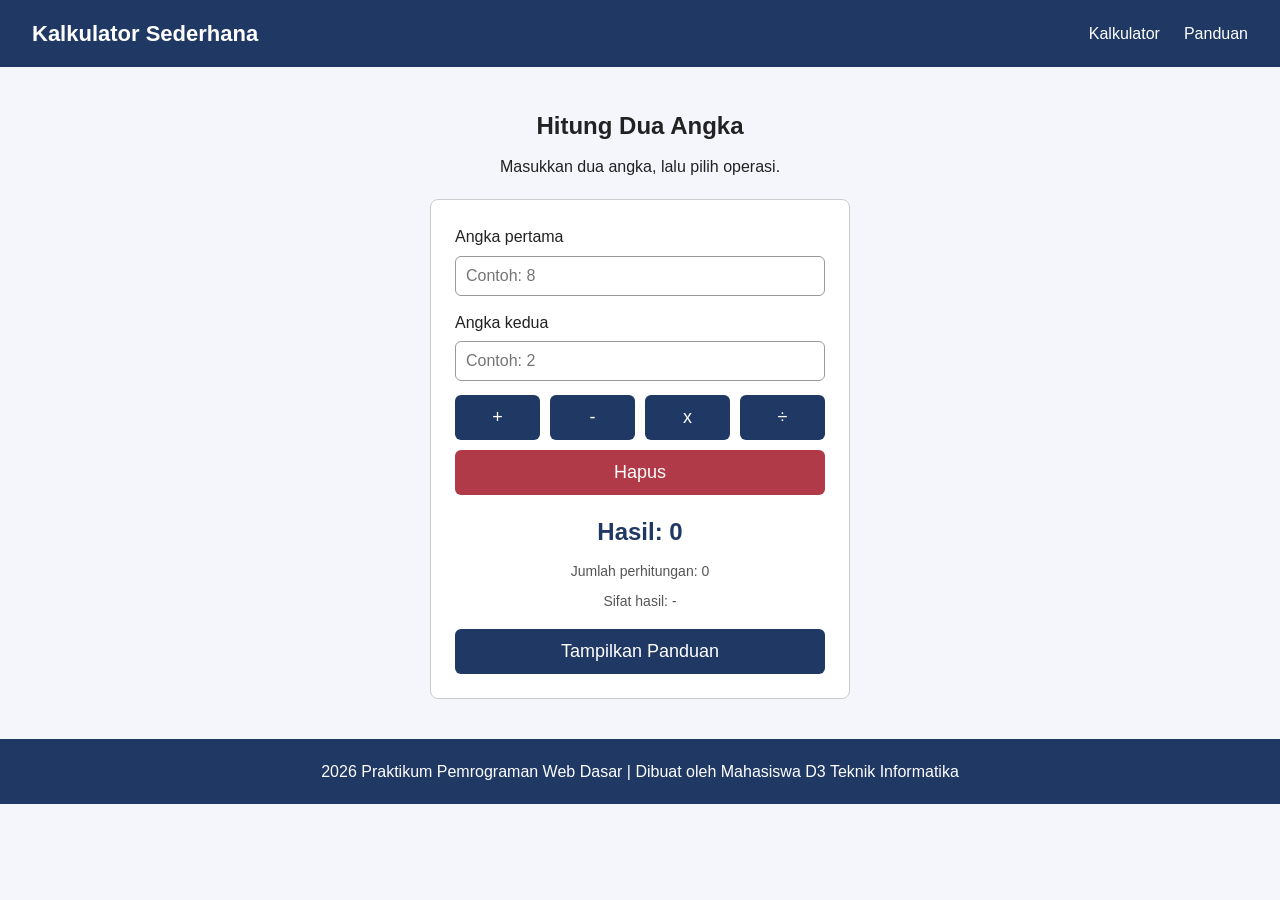
==== project-kalkulator/index.html @ 52789e53 "Initial commit" ====
<!DOCTYPE html>
<html lang="id">
<head>
  <meta charset="UTF-8" />
  <meta name="viewport" content="width=device-width, initial-scale=1.0" />
  <title>Kalkulator Sederhana</title>
  <link rel="stylesheet" href="style.css" />
</head>

<body>
  <!-- Navbar -->
  <header class="navbar">
    <h1 class="logo">Kalkulator Sederhana</h1>
    <nav>
      <ul class="menu">
        <li><a href="#kalkulator">Kalkulator</a></li>
        <li><a href="#panduan">Panduan</a></li>
      </ul>
    </nav>
  </header>

  <!-- Konten utama -->
  <main>
    <!-- Section Kalkulator -->
    <section id="kalkulator" class="kalkulator">
      <h2 id="judul">Hitung Dua Angka</h2>
      <p id="petunjuk">Masukkan dua angka, lalu pilih operasi.</p>

      <!-- Kartu Kalkulator -->
      <article class="kartu">
        <!-- Input angka pertama -->
        <label for="angka-a">Angka pertama</label>
        <input type="number" id="angka-a" placeholder="Contoh: 8" />

        <!-- Input angka kedua -->
        <label for="angka-b">Angka kedua</label>
        <input type="number" id="angka-b" placeholder="Contoh: 2" />

        <!-- Tombol operasi -->
        <div class="tombol-grid">
          <button id="tombol-tambah" type="button">+</button>
          <button id="tombol-kurang" type="button">-</button>
          <button id="tombol-kali" type="button">x</button>
          <button id="tombol-bagi" type="button">÷</button>
        </div>

        <!-- Tombol hapus -->
        <button id="tombol-hapus" class="hapus" type="button">Hapus</button>

        <!-- Hasil perhitungan -->
        <p id="hasil" class="hasil">Hasil: 0</p>

        <!-- Statistik -->
        <p id="statistik">Jumlah perhitungan: 0</p>

        <!-- Sifat hasil -->
        <p id="sifat-hasil">Sifat hasil: -</p>

        <!-- Tombol panduan -->
        <button id="tombol-panduan" type="button">Tampilkan Panduan</button>
      </article>
    </section>

    <!-- Section Panduan -->
    <section id="panduan" style="display: none;">
      <h2>Panduan Penggunaan</h2>
      <ol>
        <li>Masukkan angka pertama.</li>
        <li>Masukkan angka kedua.</li>
        <li>Pilih salah satu operasi: tambah, kurang, kali, atau bagi.</li>
        <li>Hasil perhitungan akan ditampilkan pada bagian hasil.</li>
        <li>Statistik jumlah perhitungan akan bertambah setiap kali perhitungan berhasil.</li>
        <li>Gunakan tombol Hapus untuk mengosongkan kedua input.</li>
        <li>Gunakan tombol Tampilkan Panduan untuk melihat atau menyembunyikan panduan.</li>
      </ol>
    </section>
  </main>

  <!-- Footer -->
  <footer>
    <p id="info-pembuat">&copy; 2026 Praktikum Pemrograman Web Dasar</p>
  </footer>

  <!-- JavaScript -->
  <script src="script.js"></script>
</body>
</html>
---- project-kalkulator/style.css ----
* {
  margin: 0;
  padding: 0;
  box-sizing: border-box;
}

body {
  font-family: Arial, sans-serif;
  color: #222;
  background-color: #f4f6fb;
  line-height: 1.6;
}

/* NAVBAR */
.navbar {
  display: flex;
  justify-content: space-between;
  align-items: center;
  padding: 16px 32px;
  background-color: #1f3864;
  color: white;
}

.logo {
  font-size: 22px;
}

.menu {
  display: flex;
  gap: 24px;
  list-style: none;
}

.menu a {
  color: white;
  text-decoration: none;
}

/* AREA KALKULATOR */
.kalkulator {
  display: flex;
  flex-direction: column;
  align-items: center;
  padding: 40px 20px;
  text-align: center;
}

.kalkulator h2 {
  margin-bottom: 8px;
}

/* KARTU KALKULATOR */
.kartu {
  width: 100%;
  max-width: 420px;
  margin-top: 20px;
  padding: 24px;
  text-align: left;
  border: 1px solid #ccc;
  border-radius: 8px;
  background-color: white;
}

label {
  display: block;
  margin-bottom: 6px;
}

input {
  width: 100%;
  padding: 10px;
  margin-bottom: 14px;
  border: 1px solid #999;
  border-radius: 6px;
  font-size: 16px;
}

/* TOMBOL OPERASI */
.tombol-grid {
  display: grid;
  grid-template-columns: repeat(4, 1fr);
  gap: 10px;
  margin-bottom: 10px;
}

button {
  padding: 12px 16px;
  font-size: 18px;
  background-color: #1f3864;
  color: white;
  border: none;
  border-radius: 6px;
  cursor: pointer;
}

button:hover {
  background-color: #2e5597;
}

/* TOMBOL HAPUS */
.hapus {
  width: 100%;
  background-color: #b03a48;
}

.hapus:hover {
  background-color: #8f2e3a;
}

/* HASIL & STATISTIK */
.hasil {
  margin-top: 18px;
  font-size: 24px;
  font-weight: bold;
  color: #1f3864;
  text-align: center;
}

#statistik,
#sifat-hasil {
  margin-top: 8px;
  text-align: center;
  font-size: 14px;
  color: #555;
}

/* TOMBOL PANDUAN */
#tombol-panduan {
  width: 100%;
  margin-top: 16px;
}

/* PANDUAN */
#panduan {
  max-width: 700px;
  margin: 0 auto 40px;
  padding: 24px;
  background-color: white;
  border: 1px solid #ccc;
  border-radius: 8px;
}

#panduan h2 {
  margin-bottom: 12px;
  color: #1f3864;
}

#panduan ol {
  padding-left: 24px;
}

#panduan li {
  margin-bottom: 8px;
}

/* FOOTER */
footer {
  padding: 20px 32px;
  text-align: center;
  background-color: #1f3864;
  color: white;
}

/* RESPONSIVE */
@media (max-width: 480px) {
  .navbar {
    flex-direction: column;
    gap: 12px;
  }

  .kartu {
    padding: 16px;
  }

  .tombol-grid {
    grid-template-columns: repeat(2, 1fr);
  }
}
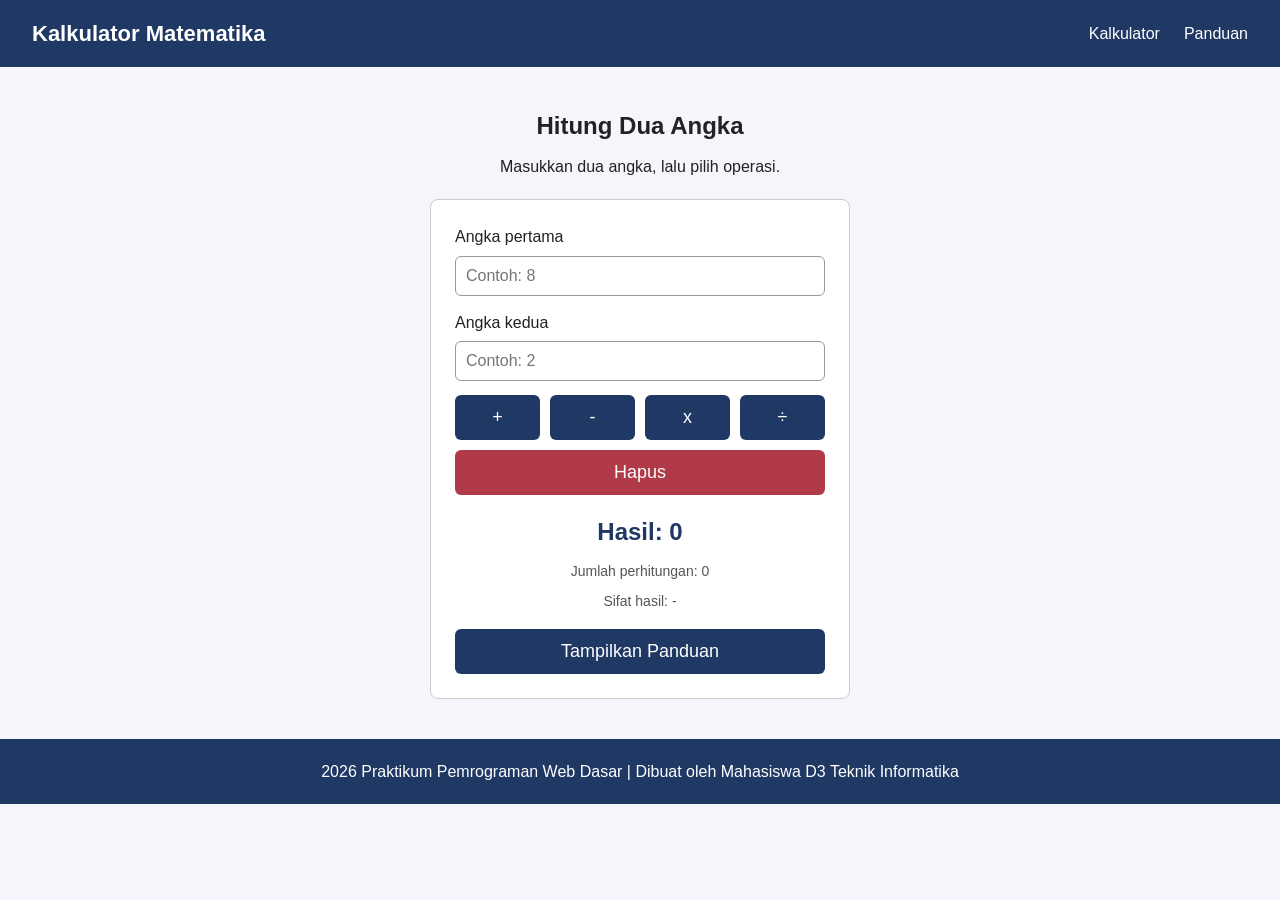
==== commit fb4c3b52: "merubah judul" ====
--- a/project-kalkulator/index.html
+++ b/project-kalkulator/index.html
@@ -3,14 +3,14 @@
 <head>
   <meta charset="UTF-8" />
   <meta name="viewport" content="width=device-width, initial-scale=1.0" />
-  <title>Kalkulator Sederhana</title>
+  <title>Kalkulator Matematika</title>
   <link rel="stylesheet" href="style.css" />
 </head>
 
 <body>
   <!-- Navbar -->
   <header class="navbar">
-    <h1 class="logo">Kalkulator Sederhana</h1>
+    <h1 class="logo">Kalkulator Matematika</h1>
     <nav>
       <ul class="menu">
         <li><a href="#kalkulator">Kalkulator</a></li>
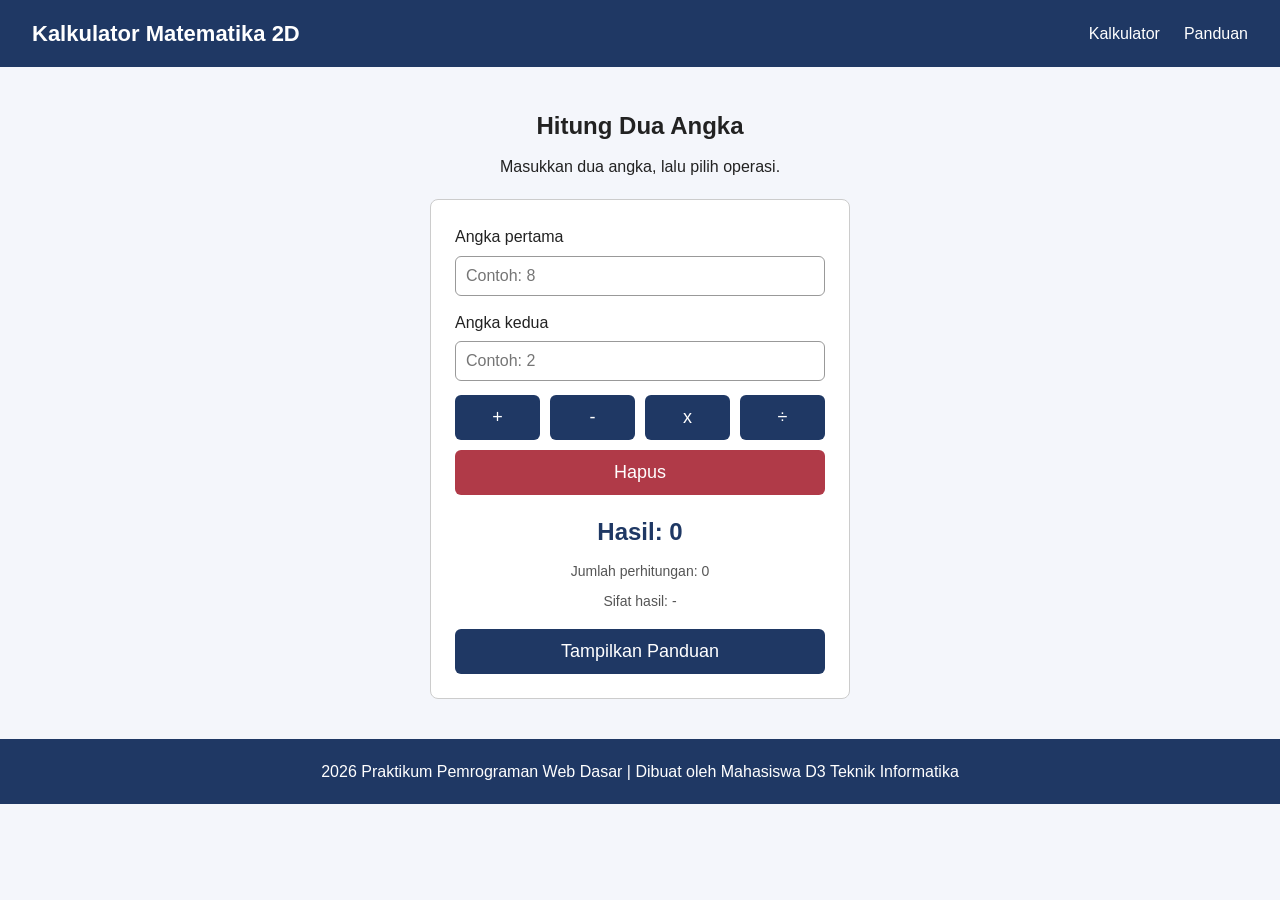
==== commit b4144d7e: "menambah nama kelas" ====
--- a/project-kalkulator/index.html
+++ b/project-kalkulator/index.html
@@ -3,14 +3,14 @@
 <head>
   <meta charset="UTF-8" />
   <meta name="viewport" content="width=device-width, initial-scale=1.0" />
-  <title>Kalkulator Matematika</title>
+  <title>Kalkulator Matematika 2D</title>
   <link rel="stylesheet" href="style.css" />
 </head>
 
 <body>
   <!-- Navbar -->
   <header class="navbar">
-    <h1 class="logo">Kalkulator Matematika</h1>
+    <h1 class="logo">Kalkulator Matematika 2D</h1>
     <nav>
       <ul class="menu">
         <li><a href="#kalkulator">Kalkulator</a></li>
